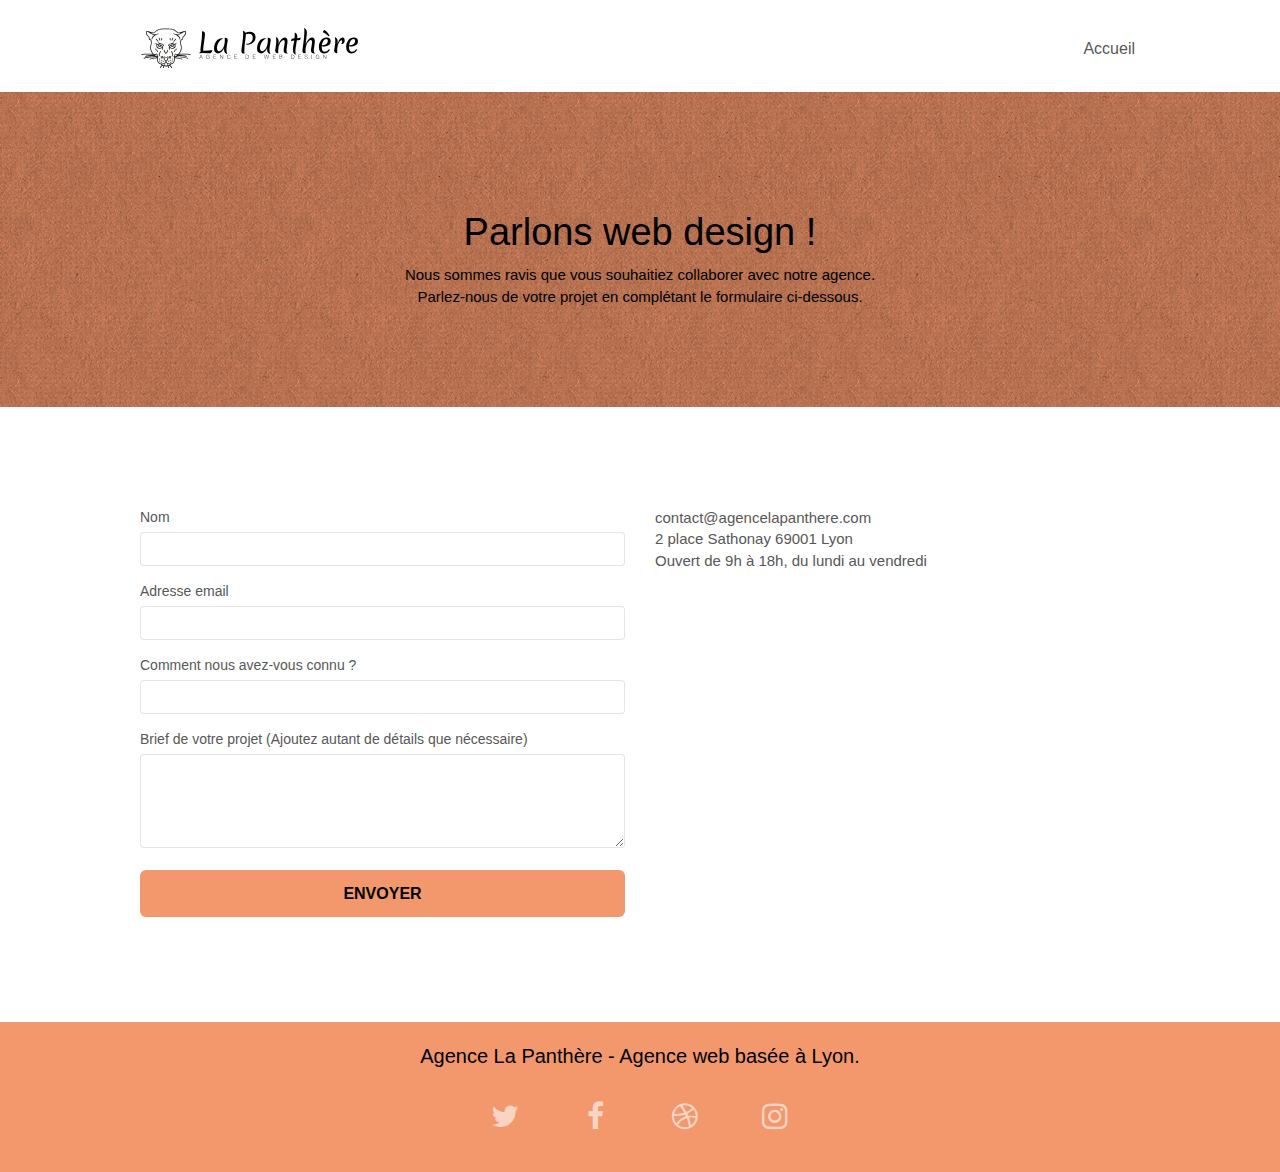
==== page2.html @ cc07d337 "name page 2" ====
<!doctype html>
<html lang="fr">
<head>
    <meta charset="utf-8">
    <meta name="description" content="L'agence La Panthère est une agence de web design située à lyon qui aide les entreprises à devenir attractives et visibles sur internet">
    <meta name="viewport" content="width=device-width, initial-scale=1.0, viewport-fit=cover">
    <link rel="shortcut icon" type="image/png" href="favicon.jpg">
    
	<link rel="stylesheet" type="text/css" href="./css/bootstrap.css">
	<link rel="stylesheet" type="text/css" href="style.css">
	<link rel="stylesheet" type="text/css" href="./css/font-awesome.css">
	<link rel="stylesheet" type="text/css" href="./css/et-line.css">
	
	
    <title>Agence de web design La Panthère, Nous contacter</title>

<!-- Analytics -->
 
<!-- Analytics END -->
    
</head>
<body>
<!-- Principal conteneur -->
<div class="page-container">
    
<!-- bloc-0 -->
<header class="bloc bgc-white l-bloc " id="bloc-0">
	<div class="container bloc-sm">
		<nav class="navbar row">
			<div class="navbar-header">
				<a class="navbar-brand" href="index.html"><img src="img/agence-la-panthere-monochrome.svg" alt="atlanta web design logo" height="40" /></a>
				<button id="nav-toggle" type="button" class="ui-navbar-toggle navbar-toggle" data-toggle="collapse" data-target=".navbar-1">
					<span class="sr-only">Toggle navigation</span><span class="icon-bar"></span><span class="icon-bar"></span><span class="icon-bar"></span>
				</button>
			</div>
			<div class="collapse navbar-collapse navbar-1 special-dropdown-nav">
				<ul class="site-navigation nav navbar-nav">
					<li>
						<a href="index.html">Accueil</a>
					</li>
					<li>
					</li>
				</ul>
			</div>
		</nav>
	</div>
</header>
<!-- bloc-0 END -->

<!-- bloc-6 -->
<div class="bloc bg-dots-bg bg-repeat bgc-atomic-tangerine d-bloc bloc-bg-texture texture-paper" id="bloc-6">
	<div class="container bloc-lg">
		<div class="row">
			<div class="col-sm-12">
				<h1 class="text-center hero-bloc-text tc-white">
					Parlons web design !
				</h1>
				<p class="text-center mg-lg tc-white tight-width-whitespace">
					Nous sommes ravis que vous souhaitiez collaborer avec notre agence.<br>
					Parlez-nous de votre projet en complétant le formulaire ci-dessous.
				</p>
			</div>
		</div>
	</div>
</div>
<!-- bloc-6 END -->

<!-- bloc-7 -->
<div class="bloc bgc-white l-bloc" id="bloc-7">
	<div class="container bloc-lg">
		<div class="row">
			<div class="col-sm-6">
				<form id="form_1" novalidate success-msg="Your message has been sent." fail-msg="Sorry it seems that our mail server is not responding, Sorry for the inconvenience!">
					<div class="form-group">
						<label for="name">
							Nom
						</label>
						<input type="text" id="name" class="form-control" required />
					</div>
					<div class="form-group">
						<label for="email">
							Adresse email
						</label>
						<input id="email" class="form-control" type="email" required />
					</div>
					<div class="form-group">
						<label for="textarea">
							Comment nous avez-vous connu ?
						</label>
						<input class="form-control" type="textarea" required id="input_504" />
					</div>
					<div class="form-group">
						<label>
							Brief de votre projet (Ajoutez autant de détails que nécessaire)<br>
						</label>
						<textarea id="message" class="form-control" rows="4" cols="50" required></textarea>
					</div> 
					<button aria-label="envoyer" class="bloc-button btn btn-lg btn-block cta-hero btn-atomic-tangerine" type="submit">
						Envoyer
					</button>
				</form>
			</div>
			<div class="col-sm-6">
				<p>
					contact@agencelapanthere.com<br>2 place Sathonay 69001 Lyon<br>Ouvert de 9h à 18h, du lundi au vendredi<br>
				</p>
			</div>
		</div>
	</div>
</div>
<!-- bloc-7 END -->

<!-- ScrollToTop Button -->
<a class="bloc-button btn btn-d scrollToTop" onclick="scrollToTarget('1')"><span class="fa fa-chevron-up"></span></a>
<!-- ScrollToTop Button END-->


<!-- Footer - bloc-8 -->
<footer class="bloc bgc-atomic-tangerine d-bloc" id="bloc-8">
	<div class="container bloc-sm">
		<div class="row">
			<div class="col-sm-12">
				<p class="text-center white">
					Agence La Panthère - Agence web basée à Lyon.<br>
				</p>
				<div class="row row-no-gutters social">
					<div class="col-sm-3">
						<div class="text-center">
							<a class="social" href="https://twitter.com/?lang=fr" aria-label="twitter"><span class="fa fa-twitter icon-md"></span></a>
						</div>
					</div>
					<div class="col-sm-3">
						<div class="text-center">
							<a class="social" href="https://fr-fr.facebook.com/" aria-label="twitter"><span class="fa fa-facebook icon-md"></span></a>
						</div>
					</div>
					<div class="col-sm-3">
						<div class="text-center">
							<a class="social" href="https://dribbble.com/tags/reseau_social" aria-label="dribbble"><span class="fa fa-dribbble icon-md"></span></a>
						</div>
					</div>
					<div class="col-sm-3">
						<div class="text-center">
							<a class="social" href="https://www.instagram.com/" aria-label="instagramme"><span class="fa fa-instagram icon-md"></span></a>
						</div>
					</div>
				</div>
			</div>
		</div>
	</div>
</footer>
<!-- Footer - bloc-8 END -->

</div>
<!-- Principal conteneur END -->
    
<script src="./js/jquery-2.1.0.js"></script>
	<script src="./js/bootstrap.js"></script>
	<script src="./js/blocs.js"></script>
	<script src="./js/jqBootstrapValidation.js"></script>
	<script src="./js/formHandler.js"></script>
</body>
</html>
---- style.css ----
body {
    margin: 0;
    padding: 0;
    background: #FFF;
    overflow-x: hidden;
    -webkit-font-smoothing: antialiased;
    -moz-osx-font-smoothing: grayscale;
}

.description{
    font-size: 23px;
    font-weight: bold;
}
.avis{
    font-style: italic;
    font-size: 21px;
}
.descriptions{
    font-size: 15px;
}

a,
button {
    transition: all .3s ease-in-out;
    outline: none!important;
}

a:hover {
    text-decoration: none;
    cursor: pointer;
}

#page-loading-blocs-notifaction {
    position: fixed;
    top: 0;
    bottom: 0;
    width: 100%;
    z-index: 100000;
    background: #FFFFFF url("img/pageload-spinner.gif") no-repeat center center;
}

.bloc {
    width: 100%;
    clear: both;
    background: 50% 50% no-repeat;
    padding: 0 50px;
    -webkit-background-size: cover;
    -moz-background-size: cover;
    -o-background-size: cover;
    background-size: cover;
    position: relative;
}

.bloc .container {
    padding-left: 0;
    padding-right: 0;
}

.bloc-lg {
    padding: 100px 50px;
}

.bloc-md {
    padding: 50px;
}

.bloc-sm {
    padding: 20px 50px;
}

.bg-center,
.bg-l-edge,
.bg-r-edge,
.bg-t-edge,
.bg-b-edge,
.bg-tl-edge,
.bg-bl-edge,
.bg-tr-edge,
.bg-br-edge,
.bg-repeat {
    -webkit-background-size: auto!important;
    -moz-background-size: auto!important;
    -o-background-size: auto!important;
    background-size: auto!important;
}

.bg-repeat {
    background: repeat;
}

.bg-t-edge {
    background: top no-repeat;
}

.bloc-bg-texture::before {
    content: "";
    background-size: 2px 2px;
    position: absolute;
    top: 0;
    bottom: 0;
    left: 0;
    right: 0;
}

.texture-paper::before {
    background: url("img/texture-paper.png");
    background-size: 280px 280px;
}

.b-parallax {
    background-attachment: fixed;
}

.d-bloc {
    color: rgba(255, 255, 255, .7);
}

.d-bloc button:hover {
    color: rgba(255, 255, 255, .9);
}

.d-bloc .icon-round,
.d-bloc .icon-square,
.d-bloc .icon-rounded,
.d-bloc .icon-semi-rounded-a,
.d-bloc .icon-semi-rounded-b {
    border-color: rgba(255, 255, 255, .9);
}

.d-bloc .divider-h span {
    border-color: rgba(255, 255, 255, .2);
}

.d-bloc .a-btn,
.d-bloc .navbar a,
.d-bloc .navbar-brand,
.d-bloc a .icon-sm,
.d-bloc a .icon-md,
.d-bloc a .icon-lg,
.d-bloc a .icon-xl,
.d-bloc h1 a,
.d-bloc h2 a,
.d-bloc h3 a,
.d-bloc h4 a,
.d-bloc h5 a,
.d-bloc h6 a,
.d-bloc p a {
    color: rgba(255, 255, 255, .6);
}

.d-bloc .a-btn:hover,
.d-bloc .navbar a:hover,
.d-bloc .navbar-brand:hover,
.d-bloc a:hover .icon-sm,
.d-bloc a:hover .icon-md,
.d-bloc a:hover .icon-lg,
.d-bloc a:hover .icon-xl,
.d-bloc h1 a:hover,
.d-bloc h2 a:hover,
.d-bloc h3 a:hover,
.d-bloc h4 a:hover,
.d-bloc h5 a:hover,
.d-bloc h6 a:hover,
.d-bloc p a:hover {
    color: rgba(255, 255, 255, 1);
}

.d-bloc .navbar-toggle .icon-bar {
    background: rgba(255, 255, 255, 1);
}

.d-bloc .btn-wire,
.d-bloc .btn-wire:hover {
    color: rgba(255, 255, 255, 1);
    border-color: rgba(255, 255, 255, 1);
}

.d-bloc .panel {
    color: rgba(0, 0, 0, .5);
}

.d-bloc .panel button:hover {
    color: rgba(0, 0, 0, .7);
}

.d-bloc .panel icon {
    border-color: rgba(0, 0, 0, .7);
}

.d-bloc .panel .divider-h span {
    border-color: rgba(0, 0, 0, .1);
}

.d-bloc .panel .a-btn {
    color: rgba(0, 0, 0, .6);
}

.d-bloc .panel .a-btn:hover {
    color: rgba(0, 0, 0, 1);
}

.d-bloc .panel .btn-wire,
.d-bloc .panel .btn-wire:hover {
    color: rgba(0, 0, 0, .7);
    border-color: rgba(0, 0, 0, .3);
}

.d-bloc .panel,
.l-bloc {
    color: rgba(0, 0, 0, .5);
}

.d-bloc .panel button:hover,
.l-bloc button:hover {
    color: rgba(0, 0, 0, .7);
}

.l-bloc .icon-round,
.l-bloc .icon-square,
.l-bloc .icon-rounded,
.l-bloc .icon-semi-rounded-a,
.l-bloc .icon-semi-rounded-b {
    border-color: rgba(0, 0, 0, .7);
}

.d-bloc .panel .divider-h span,
.l-bloc .divider-h span {
    border-color: rgba(0, 0, 0, .1);
}

.d-bloc .panel .a-btn,
.l-bloc .a-btn,
.l-bloc .navbar a,
.l-bloc .navbar-brand,
.l-bloc a .icon-sm,
.l-bloc a .icon-md,
.l-bloc a .icon-lg,
.l-bloc a .icon-xl,
.l-bloc h1 a,
.l-bloc h2 a,
.l-bloc h3 a,
.l-bloc h4 a,
.l-bloc h5 a,
.l-bloc h6 a,
.l-bloc p a {
    color: rgba(0, 0, 0, .6);
}

.d-bloc .panel .a-btn:hover,
.l-bloc .a-btn:hover,
.l-bloc .navbar a:hover,
.l-bloc .navbar-brand:hover,
.l-bloc a:hover .icon-sm,
.l-bloc a:hover .icon-md,
.l-bloc a:hover .icon-lg,
.l-bloc a:hover .icon-xl,
.l-bloc h1 a:hover,
.l-bloc h2 a:hover,
.l-bloc h3 a:hover,
.l-bloc h4 a:hover,
.l-bloc h5 a:hover,
.l-bloc h6 a:hover,
.l-bloc p a:hover {
    color: rgba(0, 0, 0, 1);
}

.l-bloc .navbar-toggle .icon-bar {
    color: rgba(0, 0, 0, .6);
}

.d-bloc .panel .btn-wire,
.d-bloc .panel .btn-wire:hover,
.l-bloc .btn-wire,
.l-bloc .btn-wire:hover {
    color: rgba(0, 0, 0, .7);
    border-color: rgba(0, 0, 0, .3);
}

.voffset {
    margin-top: 30px;
}

.voffset-lg {
    margin-top: 80px;
}

.row-no-gutters {
    margin-right: 0;
    margin-left: 0;
}

.row.row-no-gutters > [class^="col-"],
.row.row-no-gutters > [class*=" col-"] {
    padding-right: 0;
    padding-left: 0;
}

#bloc-1-hero h1 {
    font-size: 32px;
}

.navbar {
    margin-bottom: 0;
    z-index: 1;
}

.navbar-brand {
    height: auto;
    padding: 3px 15px;
    font-size: 25px;
    font-weight: normal;
    font-weight: 600;
    line-height: 44px;
}

.navbar-brand img {
    max-height: 200px;
    margin: 0 5px 0 0;
    display: inline;
}

.navbar-brand img[src$=svg] {
    min-width: 100px;
}

.nav-center .navbar-brand img {
    margin: 0;
}

.navbar .nav {
    padding-top: 2px;
    margin-right: -16px;
    float: right;
    z-index: 1;
}

.nav > li {
    float: left;
    margin-top: 4px;
    font-size: 16px;
}

.navbar-nav .open .dropdown-menu > li > a {
    text-align: inherit;
}

.nav > li a:hover,
.nav > li a:focus {
    background: transparent;
}

.navbar-toggle {
    margin: 10px 10px 0 0;
    border: 0px;
}

.navbar-toggle:hover {
    background: transparent!important;
}

.navbar-toggle .icon-bar {
    background-color: rgba(0, 0, 0, .5);
    width: 26px;
}

.nav-invert .navbar .nav {
    float: left;
}

.nav-invert .navbar-header,
.nav-invert .navbar-brand {
    float: right;
    position: relative;
    z-index: 2;
}

@media (min-width: 768px) {
    .site-navigation {
        position: absolute;
        top: 50%;
        right: 20px;
        transform: translate(0, -50%);
        -webkit-transform: translateY(-50%);
    }
    .nav > li .dropdown-menu a,
    .nav > li .dropdown-menu a:hover {
        color: #484848;
    }
    .nav-invert .site-navigation {
        left: 0;
        right: 0;
    }
    .nav-center {
        text-align: center;
    }
    .nav-center .navbar-header {
        width: 100%;
    }
    .nav-center .navbar-header,
    .nav-center .navbar-brand,
    .nav-center .nav > li {
        float: none;
        display: inline-block;
    }
    .nav-center .site-navigation {
        position: relative;
        width: 100%;
        right: 0;
        margin-right: 0px;
        margin-top: 20px;
    }
    .nav-center.mini-nav .navbar-toggle {
        float: none;
        margin: 10px auto 0;
    }
}

.nav > li > .dropdown a {
    background: none!important;
    display: block;
    padding: 14px 15px;
}

nav .caret {
    margin: 0 5px;
}

.dropdown-menu .dropdown-menu {
    top: -8px;
    left: 100%;
}

.dropdown-menu .dropmenu-flow-right {
    top: 100%;
    left: 0;
    margin-left: -1px;
    border-top-left-radius: 0;
    border-top-right-radius: 0;
}

.dropdown-menu .dropdown span {
    border: 4px solid black;
    border-top-color: transparent;
    border-right-color: transparent;
    border-bottom-color: transparent;
    margin: 6px -5px 0 0!important;
    float: right;
}

.mg-md {
    margin-top: 10px;
    margin-bottom: 20px;
}

.mg-lg {
    margin-top: 10px;
    margin-bottom: 40px;
}

.btn {
    margin: 0 5px 5px 0;
}

.btn.pull-right {
    margin: 0 0 5px 5px;
}

.btn-d,
.btn-d:hover,
.btn-d:focus {
    color: #FFF;
    background: rgba(0, 0, 0, .3);
}

button {
    outline: none!important;
}

.btn-rd {
    border-radius: 40px;
}

.btn-clean {
    border: 1px solid rgba(0, 0, 0, .08);
    border-bottom-color: rgba(0, 0, 0, .1);
    text-shadow: 0 1px 0 rgba(0, 0, 1, .1);
    box-shadow: 0 1px 3px rgba(0, 0, 1, .25), inset 0 1px 0 0 rgba(255, 255, 255, .15);
}

.icon-md {
    font-size: 30px!important;
}

.icon-lg {
    font-size: 60px!important;
}

.sm-shadow {
    text-shadow: 0 1px 2px rgba(0, 0, 0, .3);
}

.panel-sq,
.panel-sq .panel-heading,
.panel-sq .panel-footer {
    border-radius: 0;
}

.panel-rd {
    border-radius: 30px;
}

.panel-rd .panel-heading {
    border-radius: 29px 29px 0 0;
}

.panel-rd .panel-footer {
    border-radius: 0 0 29px 29px;
}

.form-control {
    border-color: rgba(0, 0, 0, .1);
    box-shadow: none;
}

.scrollToTop {
    width: 40px;
    height: 40px;
    position: fixed;
    bottom: 20px;
    right: 20px;
    opacity: 0;
    z-index: 500;
    transition: all .3s ease-in-out;
}

.scrollToTop span {
    margin-top: 6px;
}

.showScrollTop {
    font-size: 14px;
    opacity: 1;
}

a[data-lightbox] {
    position: relative;
    display: block;
    text-align: center;
}

a[data-lightbox]:hover::before {
    content: "+";
    font-family: "HelveticaNeue-Light", "Helvetica Neue Light", "Helvetica Neue", Helvetica, Arial;
    font-size: 32px;
    width: 50px;
    height: 50px;
    margin-left: -25px;
    border-radius: 50%;
    background: rgba(0, 0, 0, .6);
    color: #FFF;
    font-weight: 100;
    z-index: 1;
    position: absolute;
    top: 50%;
    transform: translateY(-50%);
    -webkit-transform: translateY(-50%);
}

a[data-lightbox]:hover img {
    opacity: 0.6;
    -webkit-animation-fill-mode: none;
    animation-fill-mode: none;
}

#lightbox-modal {
    display: flex;
    align-items: center;
}

#lightbox-modal .modal-dialog {
    width: 90%;
    max-width: 900px;
    margin: 0 auto 0;
}

#lightbox-modal .modal-dialog img {
    max-height: 90vh;
    margin: 0 auto;
}

.lightbox-caption {
    padding: 20px;
    color: #FFF;
    background: rgba(0, 0, 0, .5);
    position: absolute;
    left: 15px;
    right: 15px;
    bottom: 5px;
}

.close-lightbox {
    color: #FFF;
    font-size: 30px;
    position: absolute;
    top: 20px;
    right: 20px;
    z-index: 20;
    background: rgba(0, 0, 0, .5);
    border: none;
    line-height: 30px;
    padding: 0 9px 5px;
    opacity: 0.3;
}

.close-lightbox:hover,
.next-lightbox:hover,
.prev-lightbox:hover {
    opacity: 1.0;
    color: #FFF;
}

.next-lightbox,
.prev-lightbox {
    font-size: 20px;
    color: rgba(255, 255, 255, .9);
    background: rgba(0, 0, 0, .5);
    transition: all .2s ease-in-out;
    position: absolute;
    top: 45%;
    z-index: 1;
    opacity: 0.4;
}

.next-lightbox {
    padding: 6px 8px 1px 13px;
    right: 25px;
}

.prev-lightbox {
    padding: 6px 13px 1px 10px;
    left: 25px;
}

.snapshot-lb .modal-body {
    padding-bottom: 45px;
}

.snapshot-lb .lightbox-caption {
    padding: 0;
    color: rgba(0, 0, 0, .5);
    background: none;
}

h1,
h2,
h3,
h4,
h5,
h6,
p,
label,
.btn,
a {
    font-family: "helvetica";
    font-weight: 400;
    color: #575757!important;
}

.container {
    max-width: 1000px;
}

.hero-bloc-text {
    font-size: 38px;
}

.hero-bloc-text-sub {
    font-size: 36px;
}

.statement-bloc-text {
    line-height: 26px;
    font-style: italic;
    font-size: 20px;
    text-align: center;
    font-weight: lighter;
    max-width: 520px;
    margin: auto auto auto auto;
}

p {
    font-size: 15px;
}

.tight-width-whitespace {
    max-width: 600px;
    margin: auto auto auto auto;
}

.h1 {
    font-size: 20px;
    font-family: "Open Sans";
}

.cta-hero {
    margin-top: 22px;
    color: #FFFFFF!important;
    text-transform: uppercase;
    padding: 12px 28px 12px 28px;
    font-size: 16px;
    font-weight: 700;
}

.social {
    max-width: 400px;
    margin: auto auto auto auto;
    padding: 20px;
}

h3 {
    font-size: 22px;
    line-height: 1.4em;
}

h2 {
    font-size: 15px;
    text-transform: uppercase;
    font-weight: 700;
    color: #333333!important;
}

.med-width-whitespace {
    max-width: 800px;
    margin: auto auto auto auto;
    box-shadow: 0px 0px 0px #000000;
}

h1 {
    color: #333333!important;
}

h4 {
    color: #333333!important;
}

.icons {
    margin-bottom: 14px;
    margin-top: 24px;
}

.white {
    color: black!important;
    font-size: 20px;
}

.portfolio-thumb {
    margin-bottom: 24px;
}

.portfolio-row {
    margin-bottom: 44px;
    margin-top: 50px;
}

.avatar {
    box-shadow: 0px 4px 9px rgba(0, 0, 0, 0.3);
}

.black-background {
    background-color: rgba(165, 147, 99, 0.7);
    padding: 40px 40px 40px 40px;
}

.bold-link {
    font-weight: 900;
    text-decoration: underline!important;
}

.bgc-white {
    background-color: #FFFFFF;
}

.bgc-dark-slate-blue {
    background-color: #364577;
}

.bgc-atomic-tangerine {
    background-color: #F3976C;
}

.tc-white {
    color: black!important;
  
    
}

.btn-atomic-tangerine {
    background: #F3976C;
    color: black!important;
 
}

.btn-atomic-tangerine:hover {
    background: #c27956!important;
    color: #FFFFFF!important;
   
}

.ltc-white {
    color: #FFFFFF!important;
}

.ltc-white:hover {
    color: #cccccc!important;
}

.ltc-atomic-tangerine {
    color: #F3976C!important;
}

.ltc-atomic-tangerine:hover {
    color: #c27956!important;
}

.icon-dark-slate-blue {
    color: #364577!important;
    border-color: #364577!important;
}

.bg-dots-bg {
    background-image: url("img/dots-bg.png");
}

.bg-lines-h2-bg {
    background-image: url("img/lines-h2-bg.png");
}

.bg-banniere {
    background-image: url("img/agence-la-panthere.webp");
}

.bg-presentation {
    background-image: url("img/image-de-presentation.webp");
}

@media (max-width: 1024px) {
    .bloc {
        padding-left: 20px;
        padding-right: 20px;
    }
    .bloc.full-width-bloc,
    .bloc-tile-2.full-width-bloc .container,
    .bloc-tile-3.full-width-bloc .container,
    .bloc-tile-4.full-width-bloc .container {
        padding-left: 0;
        padding-right: 0;
    }
}

@media (max-width: 992px) and (min-width: 768px) {
    .navbar .nav {
        max-width: 80%
    }
    .nav-center.navbar .nav {
        max-width: 100%
    }
}

@media only screen and (min-width: 768px) and (max-width: 1024px) and (orientation: landscape) {
    .b-parallax {
        background-attachment: scroll;
    }
}

@media only screen and (min-width: 1024px) and (max-width: 1366px) and (-webkit-min-device-pixel-ratio: 1.5) {
    .b-parallax {
        background-attachment: scroll;
    }
}

@media (max-width: 991px) {
    .container {
        width: 100%;
    }
    .b-parallax {
        background-attachment: scroll;
    }
    .page-container,
    #hero-bloc {
        overflow-x: hidden;
        position: relative;
    }
    /*.bloc {
        padding-left: constant(safe-area-inset-left);
        padding-right: constant(safe-area-inset-right);
    }*/
    .bloc-group,
    .bloc-group .bloc {
        display: block;
        width: 100%;
    }
    .bloc-fill-screen .fill-bloc-top-edge,
    .bloc-fill-screen .fill-bloc-bottom-edge {
        padding: 0 20px;
        /*padding-left: constant(safe-area-inset-left);
        padding-right: constant(safe-area-inset-right);*/
    }
}

@media (max-width: 767px) {
    .page-container {
        overflow-x: hidden;
        position: relative;
    }
    h1,
    h2,
    h3,
    h4,
    h5,
    h6,
    p,
    #disqus_thread {
        padding-left: 10px!important;
        padding-right: 10px!important;
    }
    .b-parallax {
        background-attachment: scroll;
    }
    .navbar .nav {
        padding-top: 0;
        border-top: 1px solid rgba(0, 0, 0, .2);
        float: none!important;
    }
    .navbar.row {
        margin-left: 0;
        margin-right: 0;
    }
    .site-navigation {
        position: inherit;
        transform: none;
        -webkit-transform: none;
        -ms-transform: none;
    }
    .nav > li {
        margin-top: 0;
        border-bottom: 1px solid rgba(0, 0, 0, .1);
        background: rgba(0, 0, 0, .05);
        text-align: left;
        padding-left: 15px;
        width: 100%;
    }
    .nav > li:hover {
        background: rgba(0, 0, 0, .08);
    }
    .dropdown .dropdown a .caret {
        float: none;
        margin: 5px 0 0 10px!important;
        border: 4px solid black;
        border-bottom-color: transparent;
        border-right-color: transparent;
        border-left-color: transparent;
    }
    #hero-bloc .navbar .nav {
        background: rgba(0, 0, 0, .8);
    }
    #hero-bloc .navbar .nav a {
        color: rgba(255, 255, 255, .6);
    }
    .hero {
        padding: 50px 0;
    }
    .hero-nav {
        left: -1px;
        right: -1px;
    }
    .navbar-collapse {
        padding: 0;
        overflow-x: hidden;
        -webkit-box-shadow: none;
        box-shadow: none;
    }
    .navbar-brand img {
        max-height: 40px;
        width: auto;
    }
    .nav-invert .navbar-header {
        float: none;
        width: 100%;
    }
    .nav-invert .navbar-toggle {
        float: left;
        margin-left: 10px;
    }
    .bloc {
        padding-left: 0;
        padding-right: 0;
    }
    .bloc-xxl,
    .bloc-xl,
    .bloc-lg {
        padding: 40px 0;
    }
    .bloc-sm,
    .bloc-md {
        padding-left: 0;
        padding-right: 0;
    }
    .bloc-tile-2 .container,
    .bloc-tile-3 .container,
    .bloc-tile-4 .container,
    .bloc-fill-screen .fill-bloc-top-edge,
    .bloc-fill-screen .fill-bloc-bottom-edge {
        padding-left: 0;
        padding-right: 0;
    }
    .a-block {
        padding: 0 10px;
    }
    .btn-dwn {
        display: none;
    }
    .voffset {
        margin-top: 5px;
    }
    .voffset-md {
        margin-top: 20px;
    }
    .voffset-lg {
        margin-top: 30px;
    }
    form {
        padding: 5px;
    }
    .close-lightbox {
        display: inline-block;
    }
    .blocsapp-device-iphone5 {
        background-size: 216px 425px;
        padding-top: 60px;
        width: 216px;
        height: 425px;
    }
    .blocsapp-device-iphone5 img {
        width: 180px;
        height: 320px;
    }
}

@media (max-width: 400px) {
    .bloc {
        padding-left: 0;
        padding-right: 0;
    }
}

@media (max-width: 767px) {
    .bloc-mob-center-text {
        text-align: center;
    }
}
---- css/et-line.css ----
@font-face {
    font-family: et-line;
    src: url(../fonts/et-line.eot);
    src: url(../fonts/et-line.eot?#iefix) format('embedded-opentype'), url(../fonts/et-line.woff) format('woff'), url(../fonts/et-line.ttf) format('truetype'), url(../fonts/et-line.svg#et-line) format('svg');
    font-weight: 400;
    font-style: normal
}

.et-icon-adjustments,
.et-icon-alarmclock,
.et-icon-anchor,
.et-icon-aperture,
.et-icon-attachment,
.et-icon-bargraph,
.et-icon-basket,
.et-icon-beaker,
.et-icon-bike,
.et-icon-book-open,
.et-icon-briefcase,
.et-icon-browser,
.et-icon-calendar,
.et-icon-camera,
.et-icon-caution,
.et-icon-chat,
.et-icon-circle-compass,
.et-icon-clipboard,
.et-icon-clock,
.et-icon-cloud,
.et-icon-compass,
.et-icon-desktop,
.et-icon-dial,
.et-icon-document,
.et-icon-documents,
.et-icon-download,
.et-icon-dribbble,
.et-icon-edit,
.et-icon-envelope,
.et-icon-expand,
.et-icon-facebook,
.et-icon-flag,
.et-icon-focus,
.et-icon-gears,
.et-icon-genius,
.et-icon-gift,
.et-icon-global,
.et-icon-globe,
.et-icon-googleplus,
.et-icon-grid,
.et-icon-happy,
.et-icon-hazardous,
.et-icon-heart,
.et-icon-hotairballoon,
.et-icon-hourglass,
.et-icon-key,
.et-icon-laptop,
.et-icon-layers,
.et-icon-lifesaver,
.et-icon-lightbulb,
.et-icon-linegraph,
.et-icon-linkedin,
.et-icon-lock,
.et-icon-magnifying-glass,
.et-icon-map,
.et-icon-map-pin,
.et-icon-megaphone,
.et-icon-mic,
.et-icon-mobile,
.et-icon-newspaper,
.et-icon-notebook,
.et-icon-paintbrush,
.et-icon-paperclip,
.et-icon-pencil,
.et-icon-phone,
.et-icon-picture,
.et-icon-pictures,
.et-icon-piechart,
.et-icon-presentation,
.et-icon-pricetags,
.et-icon-printer,
.et-icon-profile-female,
.et-icon-profile-male,
.et-icon-puzzle,
.et-icon-quote,
.et-icon-recycle,
.et-icon-refresh,
.et-icon-ribbon,
.et-icon-rss,
.et-icon-sad,
.et-icon-scissors,
.et-icon-scope,
.et-icon-search,
.et-icon-shield,
.et-icon-speedometer,
.et-icon-strategy,
.et-icon-streetsign,
.et-icon-tablet,
.et-icon-target,
.et-icon-telescope,
.et-icon-toolbox,
.et-icon-tools,
.et-icon-tools-2,
.et-icon-trophy,
.et-icon-tumblr,
.et-icon-twitter,
.et-icon-upload,
.et-icon-video,
.et-icon-wallet,
.et-icon-wine {
    font-family: et-line;
    speak: none;
    font-style: normal;
    font-weight: 400;
    font-variant: normal;
    text-transform: none;
    line-height: 1;
    -webkit-font-smoothing: antialiased;
    -moz-osx-font-smoothing: grayscale;
    display: inline-block
}

.et-icon-mobile:before {
    content: "\e000"
}

.et-icon-laptop:before {
    content: "\e001"
}

.et-icon-desktop:before {
    content: "\e002"
}

.et-icon-tablet:before {
    content: "\e003"
}

.et-icon-phone:before {
    content: "\e004"
}

.et-icon-document:before {
    content: "\e005"
}

.et-icon-documents:before {
    content: "\e006"
}

.et-icon-search:before {
    content: "\e007"
}

.et-icon-clipboard:before {
    content: "\e008"
}

.et-icon-newspaper:before {
    content: "\e009"
}

.et-icon-notebook:before {
    content: "\e00a"
}

.et-icon-book-open:before {
    content: "\e00b"
}

.et-icon-browser:before {
    content: "\e00c"
}

.et-icon-calendar:before {
    content: "\e00d"
}

.et-icon-presentation:before {
    content: "\e00e"
}

.et-icon-picture:before {
    content: "\e00f"
}

.et-icon-pictures:before {
    content: "\e010"
}

.et-icon-video:before {
    content: "\e011"
}

.et-icon-camera:before {
    content: "\e012"
}

.et-icon-printer:before {
    content: "\e013"
}

.et-icon-toolbox:before {
    content: "\e014"
}

.et-icon-briefcase:before {
    content: "\e015"
}

.et-icon-wallet:before {
    content: "\e016"
}

.et-icon-gift:before {
    content: "\e017"
}

.et-icon-bargraph:before {
    content: "\e018"
}

.et-icon-grid:before {
    content: "\e019"
}

.et-icon-expand:before {
    content: "\e01a"
}

.et-icon-focus:before {
    content: "\e01b"
}

.et-icon-edit:before {
    content: "\e01c"
}

.et-icon-adjustments:before {
    content: "\e01d"
}

.et-icon-ribbon:before {
    content: "\e01e"
}

.et-icon-hourglass:before {
    content: "\e01f"
}

.et-icon-lock:before {
    content: "\e020"
}

.et-icon-megaphone:before {
    content: "\e021"
}

.et-icon-shield:before {
    content: "\e022"
}

.et-icon-trophy:before {
    content: "\e023"
}

.et-icon-flag:before {
    content: "\e024"
}

.et-icon-map:before {
    content: "\e025"
}

.et-icon-puzzle:before {
    content: "\e026"
}

.et-icon-basket:before {
    content: "\e027"
}

.et-icon-envelope:before {
    content: "\e028"
}

.et-icon-streetsign:before {
    content: "\e029"
}

.et-icon-telescope:before {
    content: "\e02a"
}

.et-icon-gears:before {
    content: "\e02b"
}

.et-icon-key:before {
    content: "\e02c"
}

.et-icon-paperclip:before {
    content: "\e02d"
}

.et-icon-attachment:before {
    content: "\e02e"
}

.et-icon-pricetags:before {
    content: "\e02f"
}

.et-icon-lightbulb:before {
    content: "\e030"
}

.et-icon-layers:before {
    content: "\e031"
}

.et-icon-pencil:before {
    content: "\e032"
}

.et-icon-tools:before {
    content: "\e033"
}

.et-icon-tools-2:before {
    content: "\e034"
}

.et-icon-scissors:before {
    content: "\e035"
}

.et-icon-paintbrush:before {
    content: "\e036"
}

.et-icon-magnifying-glass:before {
    content: "\e037"
}

.et-icon-circle-compass:before {
    content: "\e038"
}

.et-icon-linegraph:before {
    content: "\e039"
}

.et-icon-mic:before {
    content: "\e03a"
}

.et-icon-strategy:before {
    content: "\e03b"
}

.et-icon-beaker:before {
    content: "\e03c"
}

.et-icon-caution:before {
    content: "\e03d"
}

.et-icon-recycle:before {
    content: "\e03e"
}

.et-icon-anchor:before {
    content: "\e03f"
}

.et-icon-profile-male:before {
    content: "\e040"
}

.et-icon-profile-female:before {
    content: "\e041"
}

.et-icon-bike:before {
    content: "\e042"
}

.et-icon-wine:before {
    content: "\e043"
}

.et-icon-hotairballoon:before {
    content: "\e044"
}

.et-icon-globe:before {
    content: "\e045"
}

.et-icon-genius:before {
    content: "\e046"
}

.et-icon-map-pin:before {
    content: "\e047"
}

.et-icon-dial:before {
    content: "\e048"
}

.et-icon-chat:before {
    content: "\e049"
}

.et-icon-heart:before {
    content: "\e04a"
}

.et-icon-cloud:before {
    content: "\e04b"
}

.et-icon-upload:before {
    content: "\e04c"
}

.et-icon-download:before {
    content: "\e04d"
}

.et-icon-target:before {
    content: "\e04e"
}

.et-icon-hazardous:before {
    content: "\e04f"
}

.et-icon-piechart:before {
    content: "\e050"
}

.et-icon-speedometer:before {
    content: "\e051"
}

.et-icon-global:before {
    content: "\e052"
}

.et-icon-compass:before {
    content: "\e053"
}

.et-icon-lifesaver:before {
    content: "\e054"
}

.et-icon-clock:before {
    content: "\e055"
}

.et-icon-aperture:before {
    content: "\e056"
}

.et-icon-quote:before {
    content: "\e057"
}

.et-icon-scope:before {
    content: "\e058"
}

.et-icon-alarmclock:before {
    content: "\e059"
}

.et-icon-refresh:before {
    content: "\e05a"
}

.et-icon-happy:before {
    content: "\e05b"
}

.et-icon-sad:before {
    content: "\e05c"
}

.et-icon-facebook:before {
    content: "\e05d"
}

.et-icon-twitter:before {
    content: "\e05e"
}

.et-icon-googleplus:before {
    content: "\e05f"
}

.et-icon-rss:before {
    content: "\e060"
}

.et-icon-tumblr:before {
    content: "\e061"
}

.et-icon-linkedin:before {
    content: "\e062"
}

.et-icon-dribbble:before {
    content: "\e063"
}
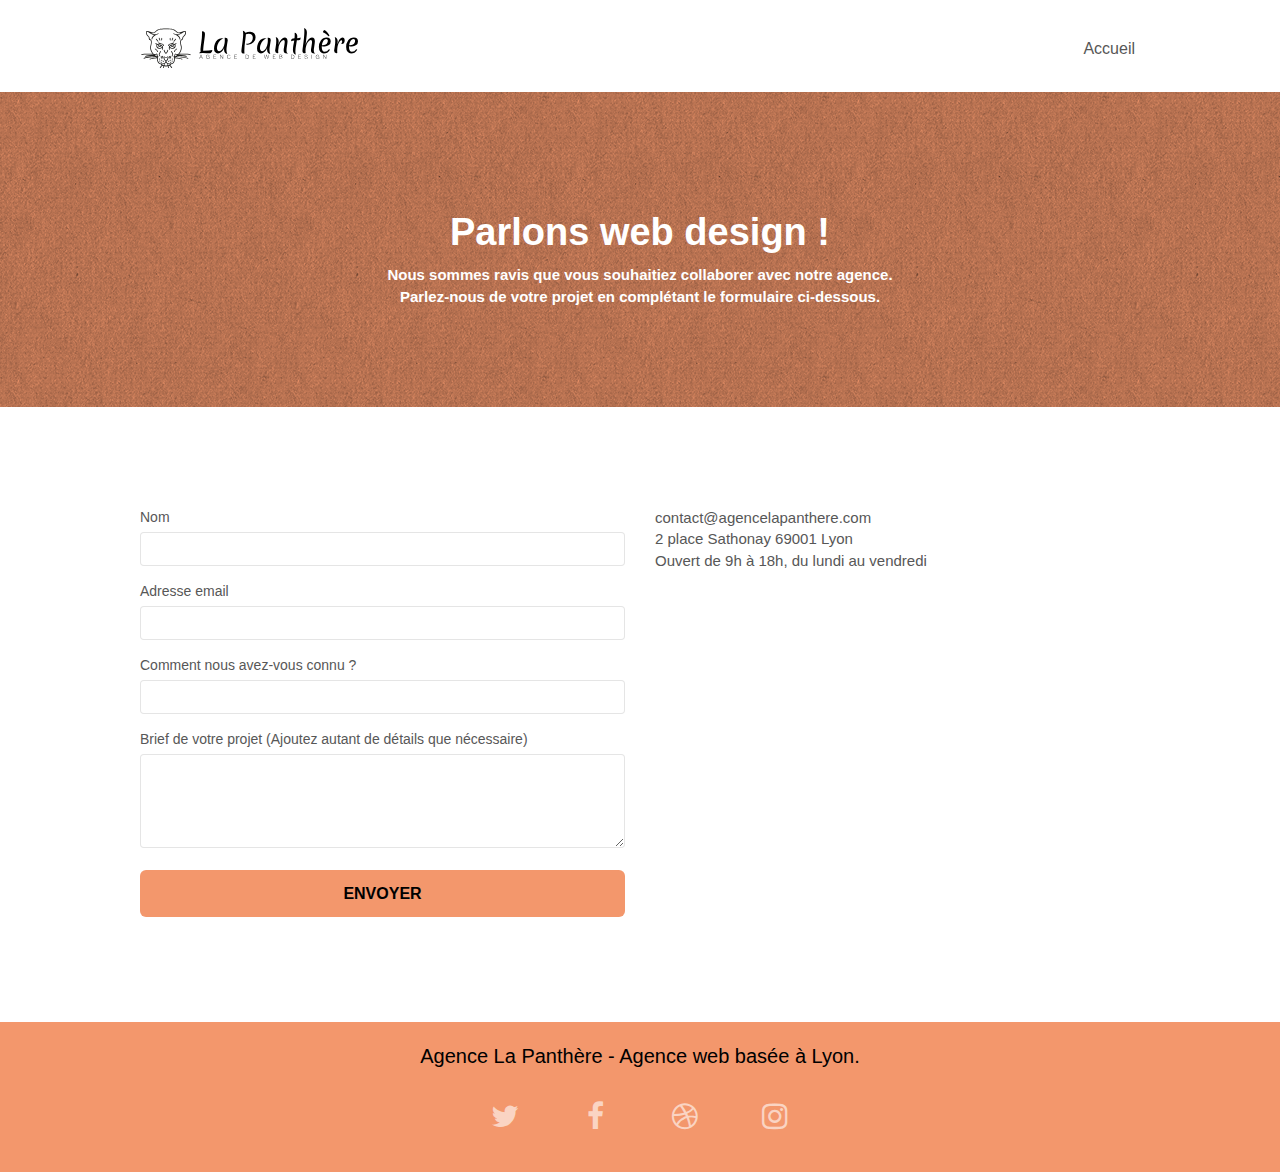
==== commit 0f7d1af8: "modif alt logo" ====
--- a/page2.html
+++ b/page2.html
@@ -28,7 +28,7 @@
 	<div class="container bloc-sm">
 		<nav class="navbar row">
 			<div class="navbar-header">
-				<a class="navbar-brand" href="index.html"><img src="img/agence-la-panthere-monochrome.svg" alt="atlanta web design logo" height="40" /></a>
+				<a class="navbar-brand" href="index.html"><img src="img/agence-la-panthere-monochrome.svg" alt="lyon web design logo" height="40" /></a>
 				<button id="nav-toggle" type="button" class="ui-navbar-toggle navbar-toggle" data-toggle="collapse" data-target=".navbar-1">
 					<span class="sr-only">Toggle navigation</span><span class="icon-bar"></span><span class="icon-bar"></span><span class="icon-bar"></span>
 				</button>
@@ -84,13 +84,13 @@
 						<input id="email" class="form-control" type="email" required />
 					</div>
 					<div class="form-group">
-						<label for="textarea">
+						<label for="input_504">
 							Comment nous avez-vous connu ?
 						</label>
-						<input class="form-control" type="textarea" required id="input_504" />
+						<input class="form-control" type="text" required id="input_504" />
 					</div>
 					<div class="form-group">
-						<label>
+						<label for="message">
 							Brief de votre projet (Ajoutez autant de détails que nécessaire)<br>
 						</label>
 						<textarea id="message" class="form-control" rows="4" cols="50" required></textarea>
--- a/style.css
+++ b/style.css
@@ -789,7 +789,8 @@
 }
 
 .tc-white {
-    color: black!important;
+    color: white!important;
+    font-weight: bold;
   
     
 }
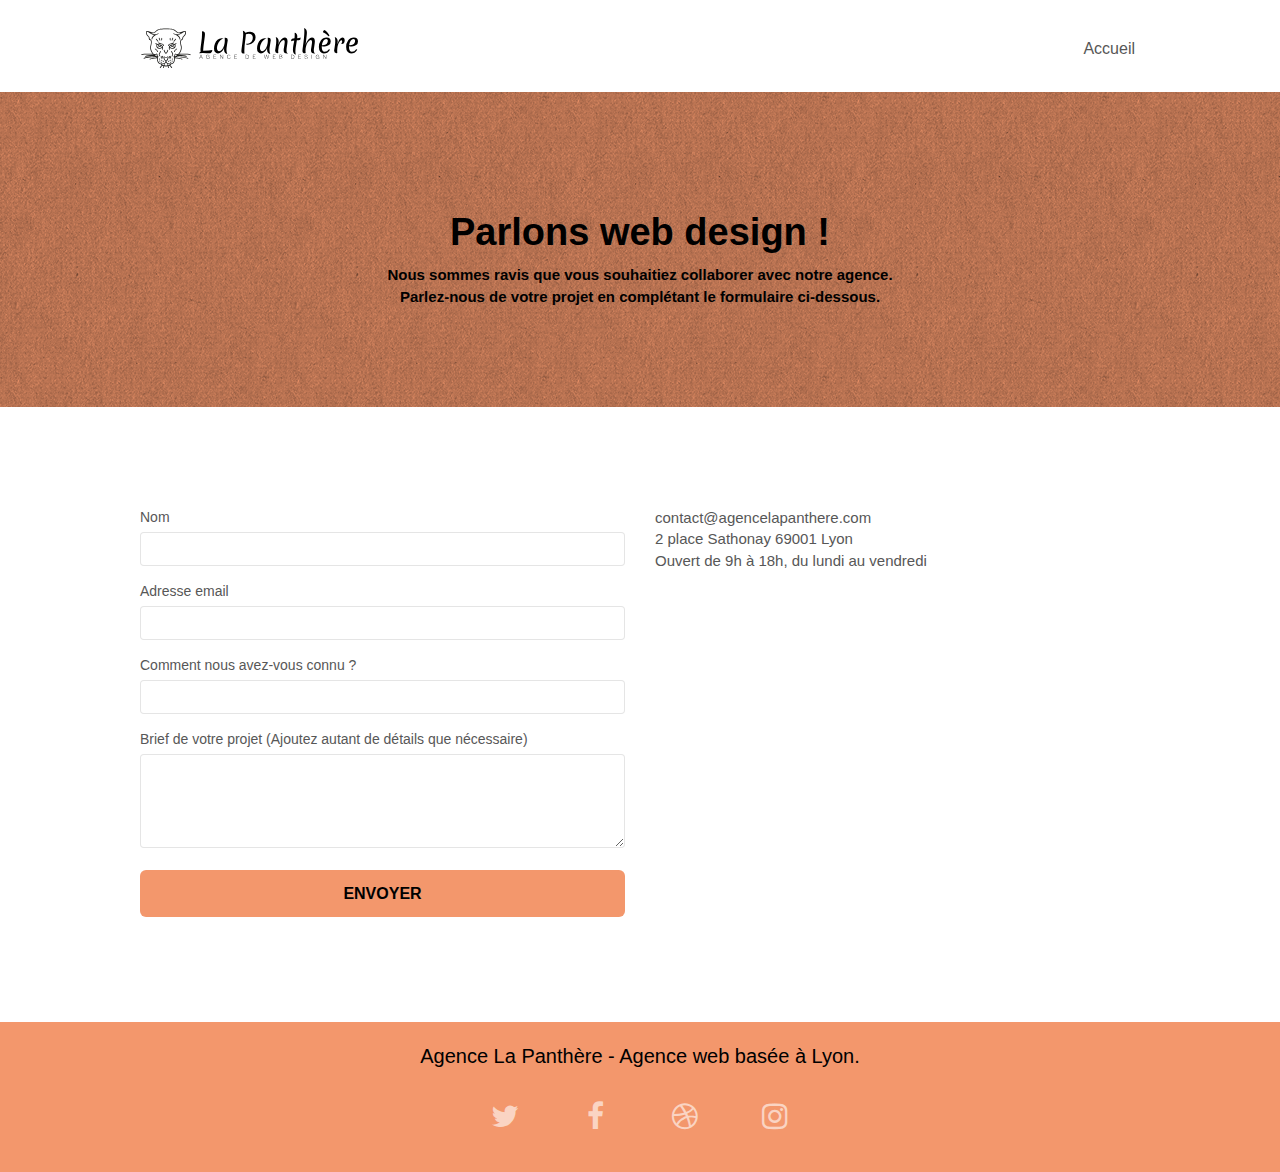
==== commit 1a680804: "h1 black page 2" ====
--- a/page2.html
+++ b/page2.html
@@ -48,21 +48,21 @@
 <!-- bloc-0 END -->
 
 <!-- bloc-6 -->
-<div class="bloc bg-dots-bg bg-repeat bgc-atomic-tangerine d-bloc bloc-bg-texture texture-paper" id="bloc-6">
+<section class="bloc bg-dots-bg bg-repeat bgc-atomic-tangerine d-bloc bloc-bg-texture texture-paper" id="bloc-6">
 	<div class="container bloc-lg">
 		<div class="row">
 			<div class="col-sm-12">
-				<h1 class="text-center hero-bloc-text tc-white">
+				<h1 class="text-center hero-bloc-text tc-black">
 					Parlons web design !
 				</h1>
-				<p class="text-center mg-lg tc-white tight-width-whitespace">
+				<p class="text-center mg-lg tc-black tight-width-whitespace">
 					Nous sommes ravis que vous souhaitiez collaborer avec notre agence.<br>
 					Parlez-nous de votre projet en complétant le formulaire ci-dessous.
 				</p>
 			</div>
 		</div>
 	</div>
-</div>
+</section>
 <!-- bloc-6 END -->
 
 <!-- bloc-7 -->
@@ -70,7 +70,7 @@
 	<div class="container bloc-lg">
 		<div class="row">
 			<div class="col-sm-6">
-				<form id="form_1" novalidate success-msg="Your message has been sent." fail-msg="Sorry it seems that our mail server is not responding, Sorry for the inconvenience!">
+				<form id="form_1">
 					<div class="form-group">
 						<label for="name">
 							Nom
--- a/style.css
+++ b/style.css
@@ -791,8 +791,11 @@
 .tc-white {
     color: white!important;
     font-weight: bold;
-  
-    
+}
+
+.tc-black {
+    color: black!important;
+    font-weight: bold;
 }
 
 .btn-atomic-tangerine {
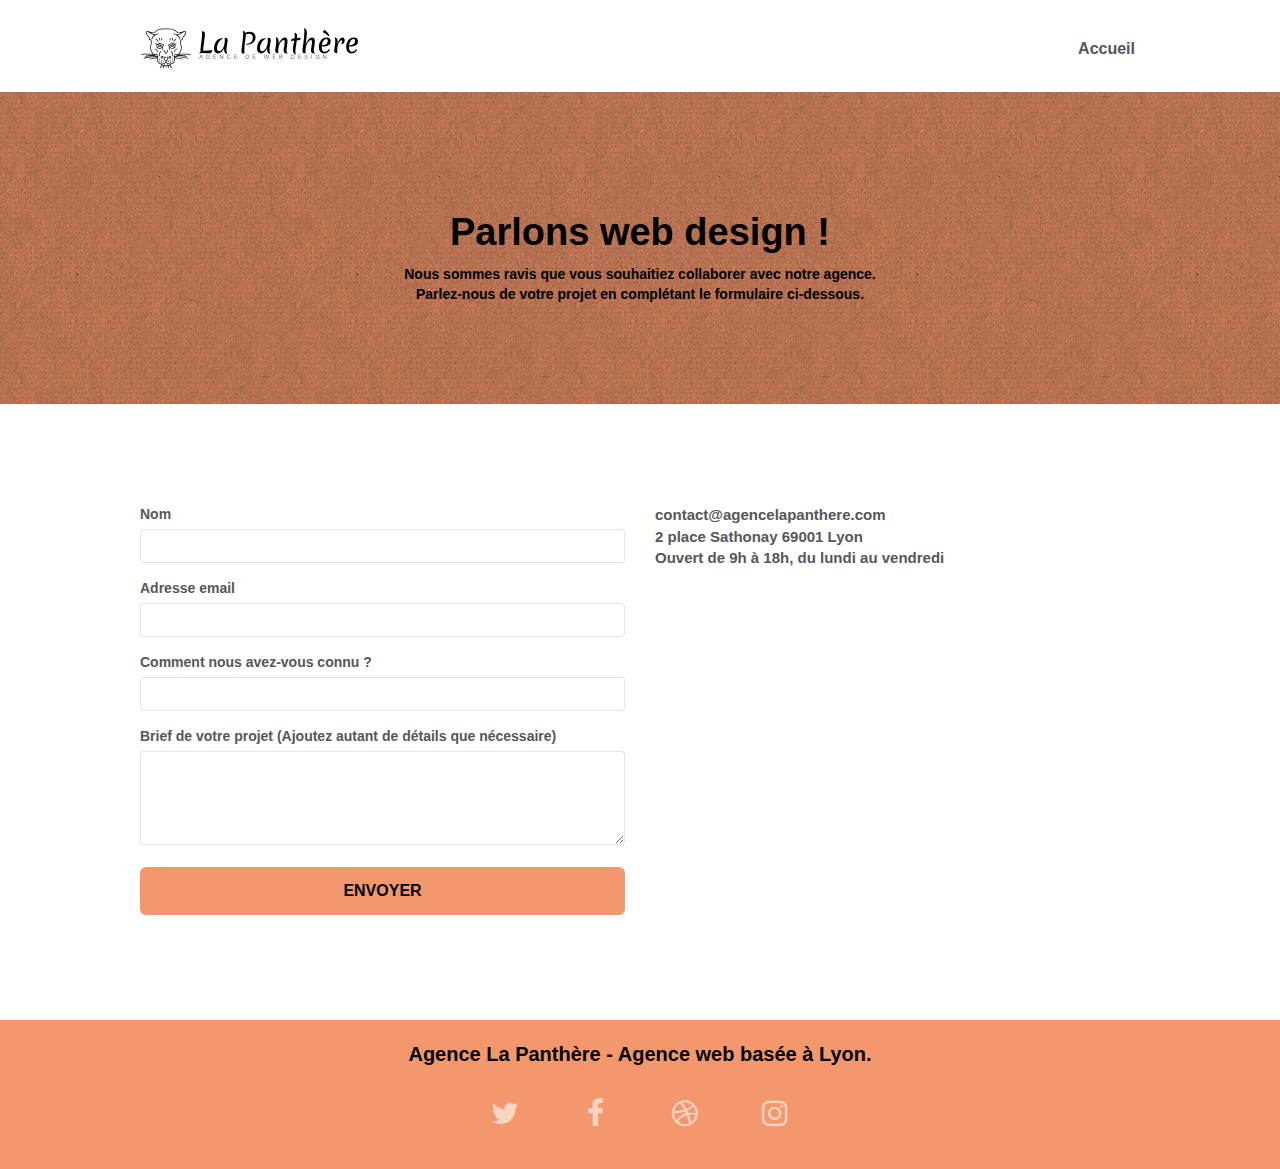
==== commit bf126043: "ajout article page 2" ====
--- a/page2.html
+++ b/page2.html
@@ -55,10 +55,10 @@
 				<h1 class="text-center hero-bloc-text tc-black">
 					Parlons web design !
 				</h1>
-				<p class="text-center mg-lg tc-black tight-width-whitespace">
+				<article class="text-center mg-lg tc-black tight-width-whitespace">
 					Nous sommes ravis que vous souhaitiez collaborer avec notre agence.<br>
 					Parlez-nous de votre projet en complétant le formulaire ci-dessous.
-				</p>
+				</article>
 			</div>
 		</div>
 	</div>
--- a/style.css
+++ b/style.css
@@ -662,7 +662,7 @@
 .btn,
 a {
     font-family: "helvetica";
-    font-weight: 400;
+    font-weight: bold;
     color: #575757!important;
 }
 
